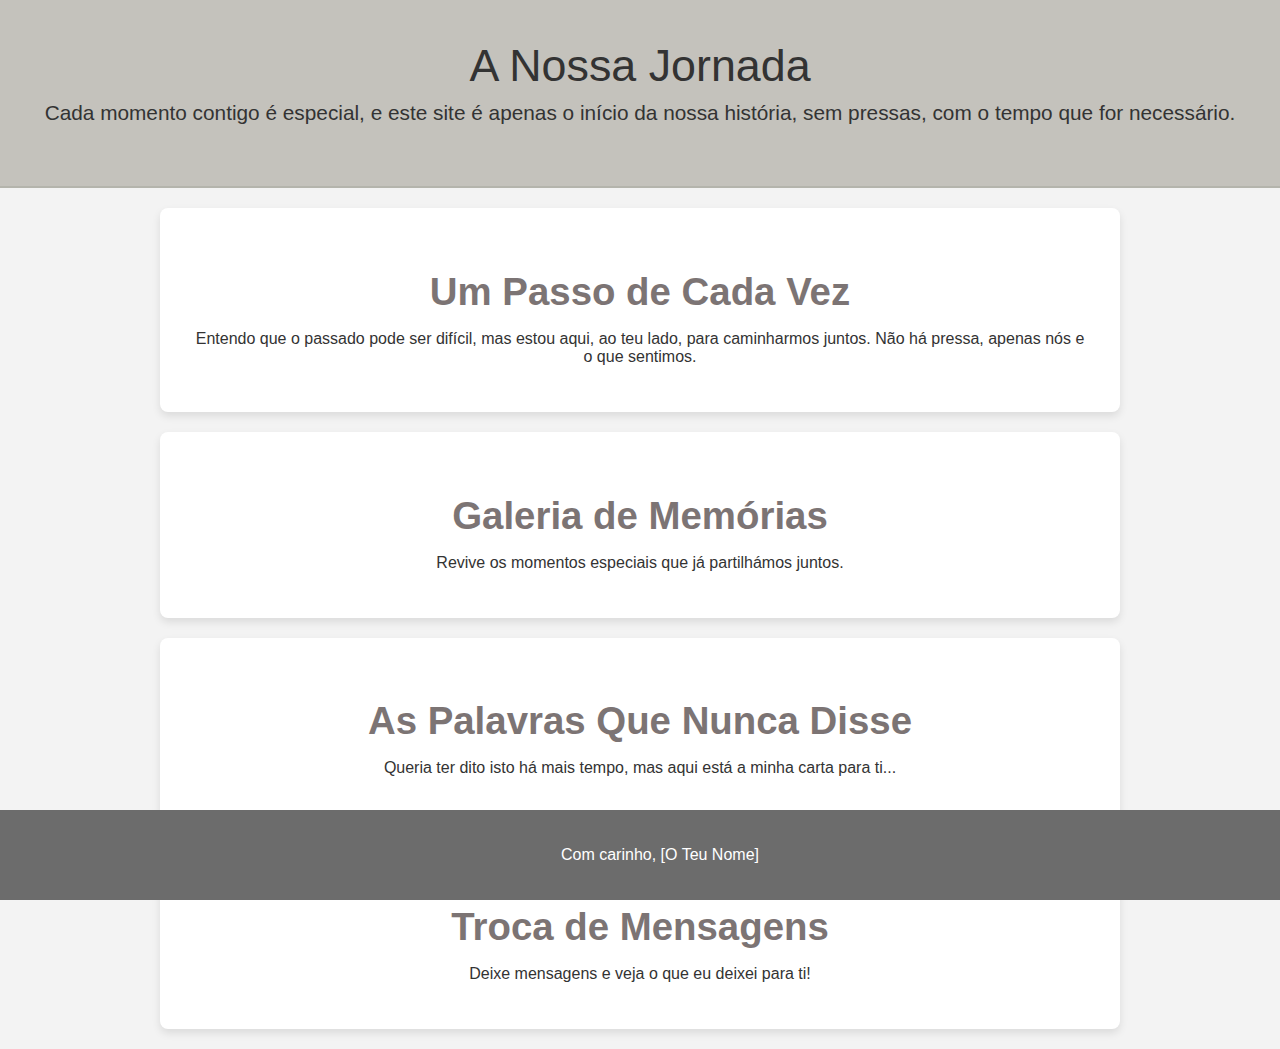
==== index.html @ 8624c850 "Add files via upload" ====
<!DOCTYPE html>
<html lang="pt">
<head>
    <meta charset="UTF-8">
    <meta name="viewport" content="width=device-width, initial-scale=1.0">
    <title>A Nossa Jornada</title>
    <link rel="stylesheet" href="styles.css">
    <script src="script.js" defer></script>
</head>
<body>
    <header>
        <h1>A Nossa Jornada</h1>
        <p>Cada momento contigo é especial, e este site é apenas o início da nossa história, sem pressas, com o tempo que for necessário.</p>
    </header>

    <section class="intro">
        <h2>Um Passo de Cada Vez</h2>
        <p>Entendo que o passado pode ser difícil, mas estou aqui, ao teu lado, para caminharmos juntos. Não há pressa, apenas nós e o que sentimos.</p>
    </section>

    <section class="memories-link" onclick="location.href='fotos.html'">
        <h2>Galeria de Memórias</h2>
        <p>Revive os momentos especiais que já partilhámos juntos.</p>
    </section>

    <section class="letter-link" onclick="location.href='carta.html'">
        <h2>As Palavras Que Nunca Disse</h2>
        <p>Queria ter dito isto há mais tempo, mas aqui está a minha carta para ti...</p>
    </section>

    <section class="messages-link" onclick="location.href='mensagens.html'">
        <h2>Troca de Mensagens</h2>
        <p>Deixe mensagens e veja o que eu deixei para ti!</p>
    </section>

    <footer>
        <p>Com carinho, [O Teu Nome]</p>
    </footer>
</body>
</html>
---- styles.css ----
body {
    font-family: 'Helvetica', sans-serif;
    background-color: #f3f3f3;
    color: #333;
    margin: 0;
    padding: 0;
}

header {
    background-color: #c4c2bc;
    color: #333;
    padding: 40px 20px;
    text-align: center;
    border-bottom: 2px solid #b4b4ac;
}

header h1 {
    margin: 0;
    font-size: 2.8em;
    font-weight: 400;
}

header p {
    font-size: 1.3em;
    margin-top: 10px;
}

section {
    padding: 30px;
    margin: 20px auto;
    max-width: 900px;
    text-align: center;
    background-color: white;
    box-shadow: 0 4px 8px rgba(0, 0, 0, 0.1);
    border-radius: 8px;
}

section h2 {
    color: #7c7474;
    font-size: 2.4em;
    margin-bottom: 10px;
}

a {
    color: #94938d;
    text-decoration: none;
    font-weight: bold;
}

a:hover {
    color: #b4acac;
}

footer {
    background-color: #6c6c6c;
    color: white;
    text-align: center;
    padding: 20px;
    position: fixed;
    width: 100%;
    bottom: 0;
    font-size: 1em;
}

section {
    padding: 30px;
    margin: 20px auto;
    max-width: 900px;
    text-align: center;
    background-color: white;
    box-shadow: 0 4px 8px rgba(0, 0, 0, 0.1);
    border-radius: 8px;
    cursor: pointer; /* Adicionado para indicar que é clicável */
    transition: background-color 0.3s;
}

section:hover {
    background-color: #f0f0f0; /* Cor ao passar o mouse */
}
.message {
    background-color: #e3f2fd; /* Cor de fundo para as mensagens */
    border-radius: 5px;
    padding: 10px;
    margin: 5px 0;
}
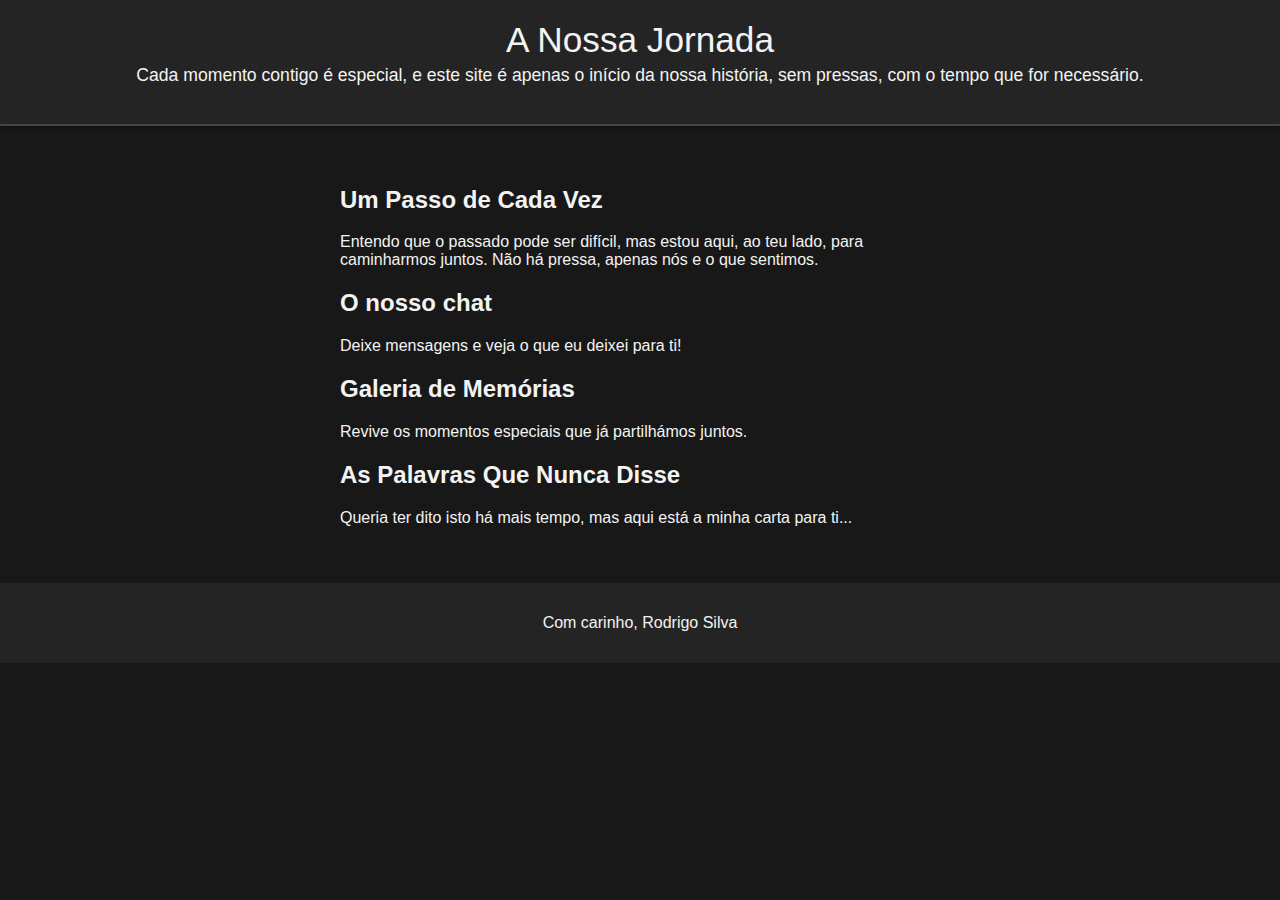
==== commit 94da41fd: "Add files via upload" ====
--- a/index.html
+++ b/index.html
@@ -13,28 +13,31 @@
         <p>Cada momento contigo é especial, e este site é apenas o início da nossa história, sem pressas, com o tempo que for necessário.</p>
     </header>
 
-    <section class="intro">
-        <h2>Um Passo de Cada Vez</h2>
-        <p>Entendo que o passado pode ser difícil, mas estou aqui, ao teu lado, para caminharmos juntos. Não há pressa, apenas nós e o que sentimos.</p>
-    </section>
+    <main>
+        <section class="intro">
+            <h2>Um Passo de Cada Vez</h2>
+            <p>Entendo que o passado pode ser difícil, mas estou aqui, ao teu lado, para caminharmos juntos. Não há pressa, apenas nós e o que sentimos.</p>
+        </section>
 
-    <section class="memories-link" onclick="location.href='fotos.html'">
-        <h2>Galeria de Memórias</h2>
-        <p>Revive os momentos especiais que já partilhámos juntos.</p>
-    </section>
+        <div class="links-container">
+            <section class="link-card messages-link" onclick="location.href='mensagens.html'">
+                <h2>O nosso chat</h2>
+                <p>Deixe mensagens e veja o que eu deixei para ti!</p>
+            </section>
+            <section class="link-card memories-link" onclick="location.href='fotos.html'">
+                <h2>Galeria de Memórias</h2>
+                <p>Revive os momentos especiais que já partilhámos juntos.</p>
+            </section>
 
-    <section class="letter-link" onclick="location.href='carta.html'">
-        <h2>As Palavras Que Nunca Disse</h2>
-        <p>Queria ter dito isto há mais tempo, mas aqui está a minha carta para ti...</p>
-    </section>
-
-    <section class="messages-link" onclick="location.href='mensagens.html'">
-        <h2>Troca de Mensagens</h2>
-        <p>Deixe mensagens e veja o que eu deixei para ti!</p>
-    </section>
+            <section class="link-card letter-link" onclick="location.href='carta.html'">
+                <h2>As Palavras Que Nunca Disse</h2>
+                <p>Queria ter dito isto há mais tempo, mas aqui está a minha carta para ti...</p>
+            </section>
+        </div>
+    </main>
 
     <footer>
-        <p>Com carinho, [O Teu Nome]</p>
+        <p>Com carinho, Rodrigo Silva</p>
     </footer>
 </body>
 </html>
--- a/styles.css
+++ b/styles.css
@@ -1,85 +1,114 @@
 body {
     font-family: 'Helvetica', sans-serif;
-    background-color: #f3f3f3;
-    color: #333;
+    background-color: #181818; /* Fundo escuro */
+    color: #f3f3f3; /* Texto claro */
     margin: 0;
     padding: 0;
 }
 
 header {
-    background-color: #c4c2bc;
-    color: #333;
-    padding: 40px 20px;
+    background-color: #242424; /* Cabeçalho escuro */
+    color: #f3f3f3; /* Texto claro */
+    padding: 20px;
     text-align: center;
-    border-bottom: 2px solid #b4b4ac;
+    border-bottom: 2px solid #444; /* Borda inferior */
+    box-shadow: 0 2px 5px rgba(0, 0, 0, 0.3);
 }
 
 header h1 {
     margin: 0;
-    font-size: 2.8em;
-    font-weight: 400;
+    font-size: 2.2em; /* Tamanho do título */
+    font-weight: 500;
 }
 
 header p {
-    font-size: 1.3em;
-    margin-top: 10px;
+    font-size: 1.1em;
+    margin-top: 5px;
 }
 
-section {
-    padding: 30px;
+main {
+    max-width: 600px; /* Largura máxima do main */
     margin: 20px auto;
-    max-width: 900px;
-    text-align: center;
-    background-color: white;
-    box-shadow: 0 4px 8px rgba(0, 0, 0, 0.1);
-    border-radius: 8px;
+    padding: 20px;
 }
 
-section h2 {
-    color: #7c7474;
-    font-size: 2.4em;
-    margin-bottom: 10px;
+.message-form {
+    display: flex; /* Flexbox para alinhamento */
+    flex-direction: column; /* Alinhamento vertical */
+    background-color: #2c2c2c; /* Fundo da seção do formulário */
+    border-radius: 8px;
+    padding: 15px;
+    box-shadow: 0 4px 8px rgba(0, 0, 0, 0.2);
+    margin-bottom: 20px;
 }
 
-a {
-    color: #94938d;
-    text-decoration: none;
-    font-weight: bold;
+.message-form textarea {
+    width: 100%; /* Largura total */
+    padding: 10px;
+    border: 1px solid #444; /* Borda mais escura */
+    border-radius: 5px;
+    resize: none; /* Impede o redimensionamento */
+    margin-bottom: 10px;
+    font-size: 1em;
+    background-color: #383838; /* Fundo da textarea */
+    color: #f3f3f3; /* Texto claro */
 }
 
-a:hover {
-    color: #b4acac;
+.message-form button {
+    background-color: #f25c93; /* Cor do botão */
+    color: white;
+    padding: 10px;
+    border: none;
+    border-radius: 5px;
+    cursor: pointer;
+    font-size: 1em;
+    transition: background-color 0.3s;
+}
+
+.message-form button:hover {
+    background-color: #e24c84; /* Cor ao passar o mouse */
+}
+
+.messages-display {
+    background-color: #2c2c2c; /* Fundo das mensagens */
+    border-radius: 8px;
+    padding: 15px;
+    box-shadow: 0 4px 8px rgba(0, 0, 0, 0.2);
+}
+
+.messages-display h2 {
+    font-size: 1.5em; /* Título das mensagens */
+    margin-bottom: 15px;
+}
+
+.message {
+    padding: 10px;
+    border-radius: 5px;
+    margin-bottom: 10px;
+    color: #333; /* Texto escuro nas mensagens */
+}
+
+.message.sender {
+    background-color: #d1e7dd; /* Cor para mensagens enviadas */
+    text-align: right;
+}
+
+.message.receiver {
+    background-color: #f8d7da; /* Cor para mensagens recebidas */
+    text-align: left;
+}
+
+#messagesContainer {
+    max-height: 400px; /* Altura máxima para scroll */
+    overflow-y: auto; /* Habilita a rolagem */
 }
 
 footer {
-    background-color: #6c6c6c;
-    color: white;
+    background-color: #242424; /* Rodapé escuro */
+    color: #f3f3f3; /* Texto claro */
     text-align: center;
-    padding: 20px;
-    position: fixed;
-    width: 100%;
-    bottom: 0;
+    padding: 15px;
+    position: relative; /* Ajuste a posição */
+    margin-top: 20px; /* Margem superior para espaçamento */
     font-size: 1em;
 }
-
-section {
-    padding: 30px;
-    margin: 20px auto;
-    max-width: 900px;
-    text-align: center;
-    background-color: white;
-    box-shadow: 0 4px 8px rgba(0, 0, 0, 0.1);
-    border-radius: 8px;
-    cursor: pointer; /* Adicionado para indicar que é clicável */
-    transition: background-color 0.3s;
-}
-
-section:hover {
-    background-color: #f0f0f0; /* Cor ao passar o mouse */
-}
-.message {
-    background-color: #e3f2fd; /* Cor de fundo para as mensagens */
-    border-radius: 5px;
-    padding: 10px;
-    margin: 5px 0;
-}
